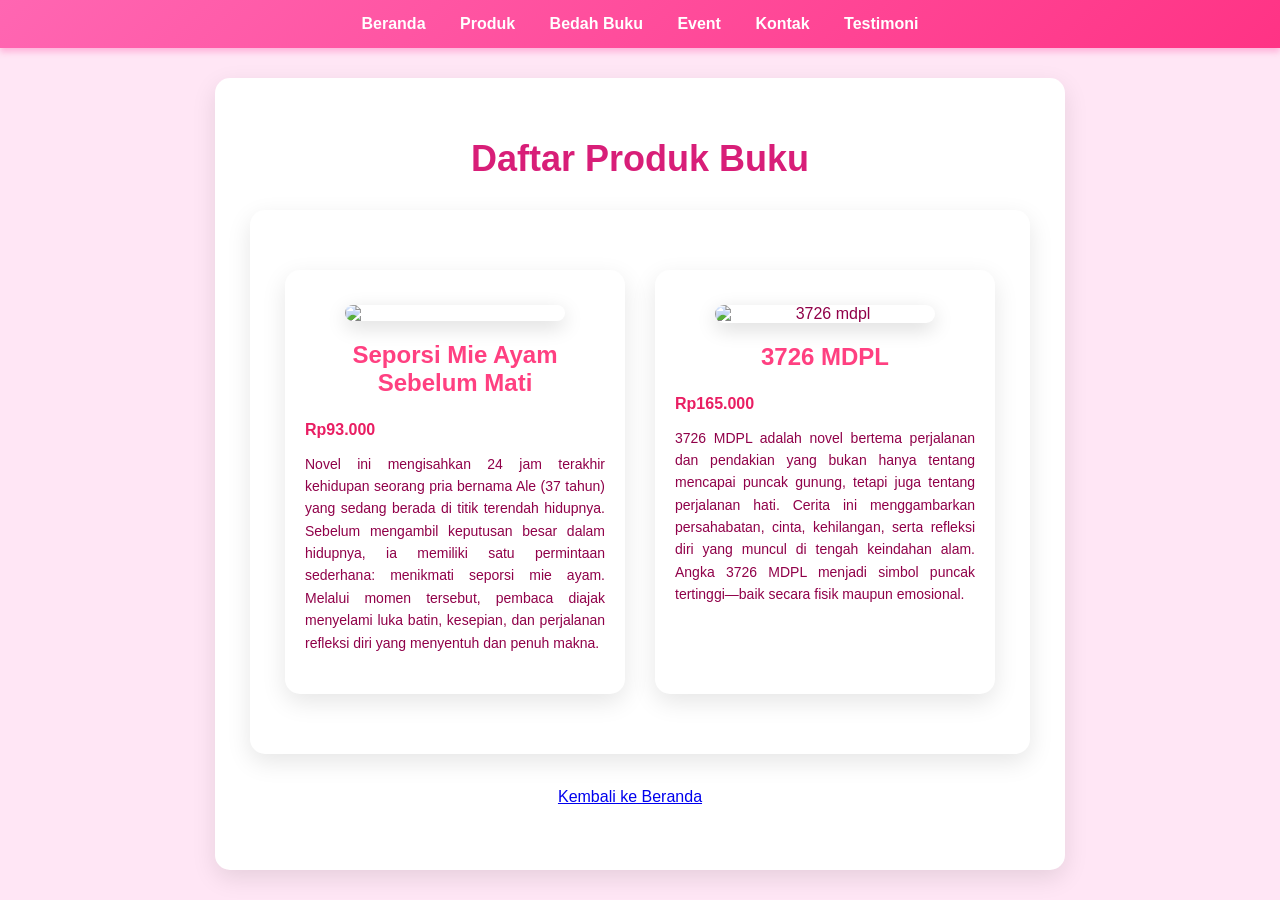
==== produk.html @ f020b118 "Add files via upload" ====
<!DOCTYPE html>
<html lang="id">
<head>
<meta charset="UTF-8">
<meta name="viewport" content="width=device-width, initial-scale=1.0">
<title>Profil Usaha Buku</title>
<link rel="stylesheet" href="style.css" />
</head>

<body>

<nav>
    <a href="index.html">Beranda</a>
    <a href="produk.html">Produk</a>
    <a href="bedah buku.html">Bedah Buku</a>
    <a href="event.html">Event</a>
    <a href="kontak.html">Kontak</a>
    <a href="testimoni.html">Testimoni</a>
</nav>

<main>
<h1 style="text-align:center;">Daftar Produk Buku</h1>

<section class="daftar-produk">

<div class="produk">
<img src="gambar/mie.jpg"Seporsi Mie Ayam Sebelum Mati" />
<h2>Seporsi Mie Ayam Sebelum Mati</h2>
<p class="harga">Rp93.000</p> 
<p class="deskripsi">
Novel ini mengisahkan 24 jam terakhir kehidupan seorang pria bernama Ale (37 tahun) yang sedang berada di titik terendah hidupnya. 
Sebelum mengambil keputusan besar dalam hidupnya, ia memiliki satu permintaan sederhana: menikmati seporsi mie ayam. 
Melalui momen tersebut, pembaca diajak menyelami luka batin, kesepian, dan perjalanan refleksi diri yang menyentuh dan penuh makna.
</p> 
</div>

<div class="produk">
<img src="gambar/MDPL.jpg" alt="3726 mdpl" />
<h2>3726 MDPL</h2>
<p class="harga">Rp165.000</p> 
<p class="deskripsi">
3726 MDPL adalah novel bertema perjalanan dan pendakian yang bukan hanya tentang mencapai puncak gunung, tetapi juga tentang perjalanan hati. 
Cerita ini menggambarkan persahabatan, cinta, kehilangan, serta refleksi diri yang muncul di tengah keindahan alam. 
Angka 3726 MDPL menjadi simbol puncak tertinggi—baik secara fisik maupun emosional.
</p>
</div>

</section>

<p style="text-align: center; margin: 30px;">
<a href="index.html">Kembali ke Beranda</a>
</p>

</main>

</body>
</html>
---- style.css ----
/* ========================= */
/* CSS FINAL SEMUA HALAMAN */
/* ========================= */

/* GLOBAL BODY */
body {
    background: #ffe6f5;
    font-family: 'Poppins', sans-serif;
    margin: 0;
    color: #900049;
    display: flex;
    flex-direction: column;
    min-height: 100vh;
}

/* HEADER & NAVBAR */
header, nav {
    background: linear-gradient(135deg, #ff66b2, #ff3385);
    padding: 15px 0;
    text-align: center;
    box-shadow: 0 4px 6px rgba(255, 102, 178, 0.4);
}

header h1 {
    margin: 0;
    font-size: 32px;
    color: white;
    text-shadow: 1px 1px 2px #ffb6d9;
}

nav a {
    color: white;
    text-decoration: none;
    margin: 0 15px;
    font-weight: 600;
    font-size: 16px;
    position: relative;
    transition: all 0.3s ease;
}

nav a:hover, nav a.active {
    color: #fff0f6;
    font-weight: 700;
}

nav a::after {
    content: '';
    position: absolute;
    width: 0;
    height: 3px;
    background: #ff007f;
    left: 0;
    bottom: -6px;
    transition: width 0.3s ease;
}

nav a:hover::after, nav a.active::after {
    width: 100%;
}

/* ========================= */
/* MAIN / CONTAINER / CARD */
main, .artikel, section, .daftar-produk, .produk, form {
    max-width: 900px;
    margin: 30px auto;
    background: white;
    padding: 30px 35px;
    border-radius: 15px;
    box-shadow: 0 8px 25px rgba(0,0,0,0.1);
}

/* ========================= */
/* JUDUL & TEKS */
h1 {
    font-size: 36px;
    text-align: center;
    color: #d81e78;
    margin: 30px 0 20px;
}

h2 {
    font-size: 24px;
    text-align: center;
    color: #ff4081;
    margin-bottom: 20px;
}

p {
    font-size: 16px;
    line-height: 1.6;
    text-align: justify;
    max-width: 700px;
    margin: 0 auto 20px;
}

/* PENULIS / INFO */
.penulis {
    font-style: italic;
    color: #900049;
    text-align: center;
    margin-bottom: 20px;
}

/* ========================= */
/* GAMBAR */
img, .sampul, .produk img {
    max-width: 220px;
    height: auto;
    border-radius: 15px;
    margin: 15px auto;
    display: block;
    box-shadow: 0 6px 20px rgba(0,0,0,0.15);
}

/* ========================= */
/* TOMBOL KECE */
a.btn, a.btn-kembali, button, input[type="submit"] {
    display: inline-block;
    padding: 10px 22px;
    font-size: 14px;
    background: linear-gradient(135deg, #e91e63, #c2185b);
    color: white;
    text-decoration: none;
    border-radius: 25px;
    transition: all 0.3s;
    margin: 10px 0;
    cursor: pointer;
}

a.btn:hover, a.btn-kembali:hover, button:hover, input[type="submit"]:hover {
    transform: translateY(-2px);
    background: linear-gradient(135deg, #c2185b, #880e4f);
}

/* ========================= */
/* PRODUK GRID */
.daftar-produk {
    display: flex;
    flex-wrap: wrap;
    justify-content: center;
    gap: 30px;
}

.produk {
    width: 300px;
    padding: 20px;
    text-align: center;
}

/* HARGA */
.harga {
    color: #e91e63;
    font-weight: bold;
    margin: 10px 0;
}

/* DESKRIPSI PRODUK */
.deskripsi {
    font-size: 14px;
    line-height: 1.6;
    text-align: justify;
}

/* ========================= */
/* QUOTE / BLOCKQUOTE */
blockquote {
    font-style: italic;
    background: #ffe6f5;
    padding: 15px 20px;
    border-left: 5px solid #e91e63;
    margin: 20px 0;
}

/* ========================= */
/* FOOTER */
footer {
    text-align: center;
    padding: 20px;
    background: #c2185b;
    color: white;
    margin-top: 30px;
    border-radius: 0 0 15px 15px;
}

/* ========================= */
/* ANIMASI RINGAN */
@keyframes fadeInDown {
    from {opacity: 0; transform: translateY(-20px);}
    to {opacity: 1; transform: translateY(0);}
}

@keyframes fadeInUp {
    from {opacity: 0; transform: translateY(20px);}
    to {opacity: 1; transform: translateY(0);}
}

.testimoni-section {
  padding: 60px 20px;
  text-align: center;
}

.judul {
  margin-bottom: 40px;
  color: white;
}

.form-testimoni {
  background: #f2f2f2;
  padding: 40px;
  border-radius: 15px;
  max-width: 850px;
  margin: auto;

  display: grid;
  grid-template-columns: 1fr 1fr; /* 2 kolom sejajar */
  gap: 25px;
}

.field {
  display: flex;
  flex-direction: column;
}

.field.full {
  grid-column: 1 / 3; /* full lebar */
}

label {
  font-weight: 600;
  margin-bottom: 8px;
  color: #c2185b;
}

input,
select,
textarea {
  padding: 12px;
  border-radius: 8px;
  border: 1px solid #ccc;
  font-size: 14px;
  width: 100%;
  box-sizing: border-box; /* supaya nggak miring */
}

textarea {
  resize: none;
}

.btn {
  width: 200px;
  padding: 12px;
  border: none;
  border-radius: 25px;
  background: #e91e63;
  color: white;
  font-size: 16px;
  cursor: pointer;
  margin: auto; /* tombol di tengah */
  display: block;
}

.btn:hover {
  background: #c2185b;
}
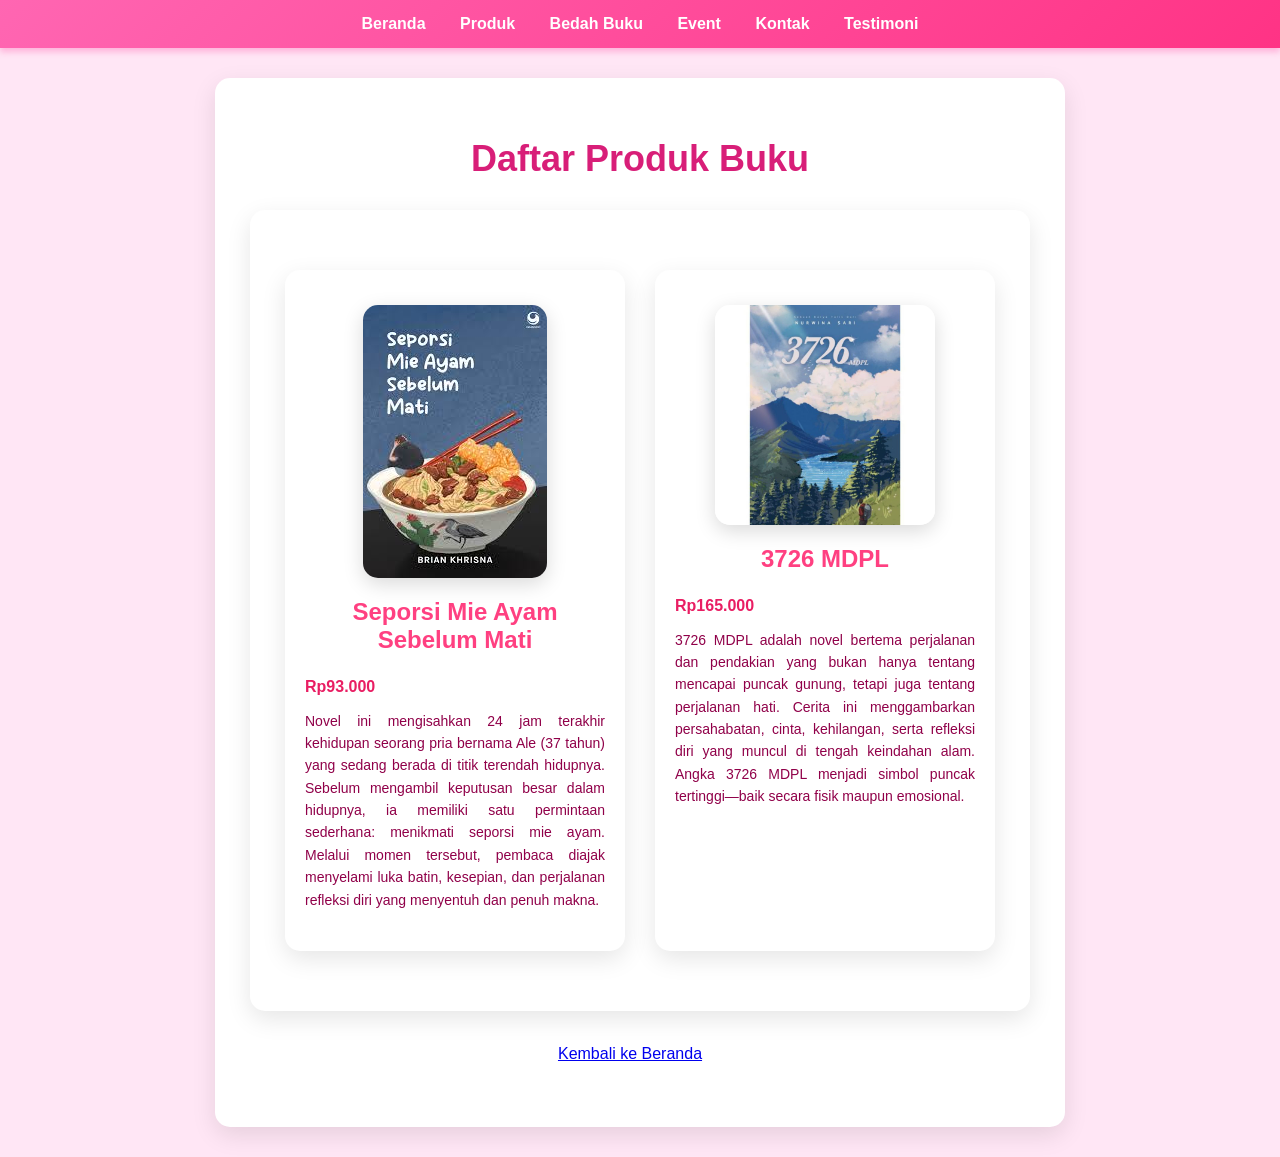
==== commit e3e9048e: "Update produk.html" ====
--- a/produk.html
+++ b/produk.html
@@ -25,7 +25,7 @@
 <section class="daftar-produk">
 
 <div class="produk">
-<img src="gambar/mie.jpg"Seporsi Mie Ayam Sebelum Mati" />
+<img src="mie.jpg"Seporsi Mie Ayam Sebelum Mati" />
 <h2>Seporsi Mie Ayam Sebelum Mati</h2>
 <p class="harga">Rp93.000</p> 
 <p class="deskripsi">
@@ -36,7 +36,7 @@
 </div>
 
 <div class="produk">
-<img src="gambar/MDPL.jpg" alt="3726 mdpl" />
+<img src="MDPL.jpg" alt="3726 mdpl" />
 <h2>3726 MDPL</h2>
 <p class="harga">Rp165.000</p> 
 <p class="deskripsi">
@@ -56,3 +56,4 @@
 
 </body>
 </html>
+
